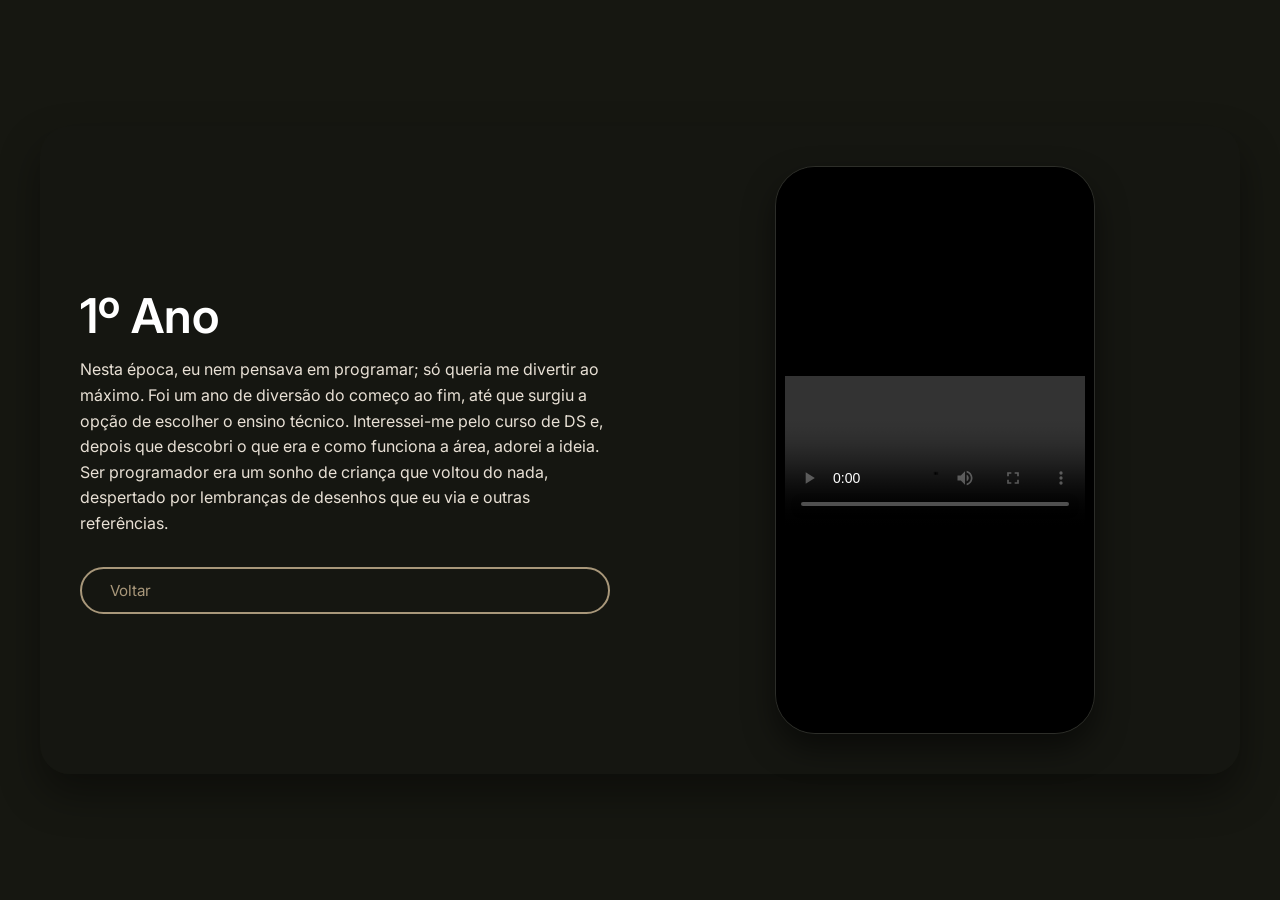
==== ano1.html @ 274b6684 "primeiro commit" ====
<!DOCTYPE html>
<html lang="pt-br">
<head>
    <meta charset="UTF-8">
    <title>1º Ano - Portfólio</title>
    <link rel="stylesheet" href="style.css">
</head>
<body>
<div class="container">
    <div class="left-column">
        <h1 class="name">1º Ano</h1>
        <p class="bio">Nesta época, eu nem pensava em programar; só queria me divertir ao máximo. Foi um ano de diversão do começo ao fim, até que surgiu a opção de escolher o ensino técnico. Interessei-me pelo curso de DS e, depois que descobri o que era e como funciona a área, adorei a ideia. Ser programador era um sonho de criança que voltou do nada, despertado por lembranças de desenhos que eu via e outras referências.</p>
        <a href="index.html" class="portfolio-btn">Voltar</a>
    </div>
    <div class="right-column">
        <div class="image-container">
            <iframe class="video-content" src="1ano;).mp4" frameborder="0" allowfullscreen></iframe>
            
            </div>
    </div>
</div>
<audio id="bgm" src="go-big-or-go-home-otto-mp3-main-version-39685-02-35.mp3" loop autoplay></audio>
<script>document.body.addEventListener('click', () => { document.getElementById('bgm').play(); }, {once: true});</script>
</body>
</html>
---- style.css ----
/* Fonte moderna */
@import url('https://fonts.googleapis.com/css2?family=Inter:wght@300;400;500;600;700&display=swap');

/* Paleta de cores */
:root {
    --dark-bg: #161711;
    --dark-brown: #45362C;
    --beige: #A8977A;
    --light-text: #f5f0e8;
    --soft-white: #e8e0d5;
}

/* Reset */
* {
    margin: 0;
    padding: 0;
    box-sizing: border-box;
    font-family: 'Inter', sans-serif;
}

/* Corpo do site */
body {
    background-color: var(--dark-bg);
    color: var(--light-text);
    min-height: 100vh;
    display: flex;
    align-items: center;
    justify-content: center;
    padding: 20px;
}

/* Container principal */
.container {
    max-width: 1200px;
    width: 100%;
    display: grid;
    grid-template-columns: 1fr 1fr;
    gap: 60px;
    padding: 40px;
    background-color: rgba(22, 23, 17, 0.85);
    border-radius: 30px;
    box-shadow: 0 20px 40px rgba(0,0,0,0.4);
    animation: fadeIn 0.8s ease;
}

/* Coluna esquerda */
.left-column {
    display: flex;
    flex-direction: column;
    justify-content: center;
}

/* Nome principal */
.name {
    font-size: 3rem;
    font-weight: 600;
    margin-bottom: 12px;
    color: white;
}

/* Subtítulo */
.tagline {
    font-size: 1.2rem;
    color: var(--beige);
    margin-bottom: 25px;
}

/* Texto */
.bio {
    font-size: 1rem;
    color: var(--soft-white);
    margin-bottom: 30px;
    line-height: 1.6;
}

/* Grupo de botões */
.button-group {
    display: flex;
    gap: 15px;
    flex-wrap: wrap;
}

/* Botões */
.portfolio-btn {
    background: transparent;
    border: 2px solid var(--beige);
    color: var(--beige);
    padding: 12px 28px;
    border-radius: 50px;
    cursor: pointer;
    font-size: 0.95rem;
    transition: 0.3s;
    text-decoration: none;
    display: inline-block;
}

.portfolio-btn:hover {
    background: var(--beige);
    color: var(--dark-bg);
    transform: translateY(-3px);
}

/* Botão de Contato Destacado */
.contact-btn {
    background: var(--beige) !important;
    color: var(--dark-bg) !important;
    font-weight: bold;
}

/* Coluna direita (imagem/vídeo) */
.right-column {
    display: flex;
    align-items: center;
    justify-content: center;
}

/* Container de Mídia (Estilo Celular Vertical) */
.image-container {
    width: 100%;
    max-width: 320px; /* Largura de celular */
    aspect-ratio: 9 / 16; /* Proporção em pé */
    border-radius: 40px;
    overflow: hidden;
    box-shadow: 0 15px 30px rgba(0,0,0,0.5);
    border: 1px solid rgba(255, 255, 255, 0.1);
}

.profile-image, .video-content {
    width: 100%;
    height: 100%;
    display: block;
    object-fit: cover;
    transition: 0.5s;
}

.profile-image:hover {
    transform: scale(1.05);
}

/* Responsivo */
@media (max-width: 900px) {
    .container {
        grid-template-columns: 1fr;
        text-align: center;
    }
    .right-column { order: -1; }
    .button-group { justify-content: center; }
}

@keyframes fadeIn {
    from { opacity: 0; transform: translateY(20px); }
    to { opacity: 1; transform: translateY(0); }
}
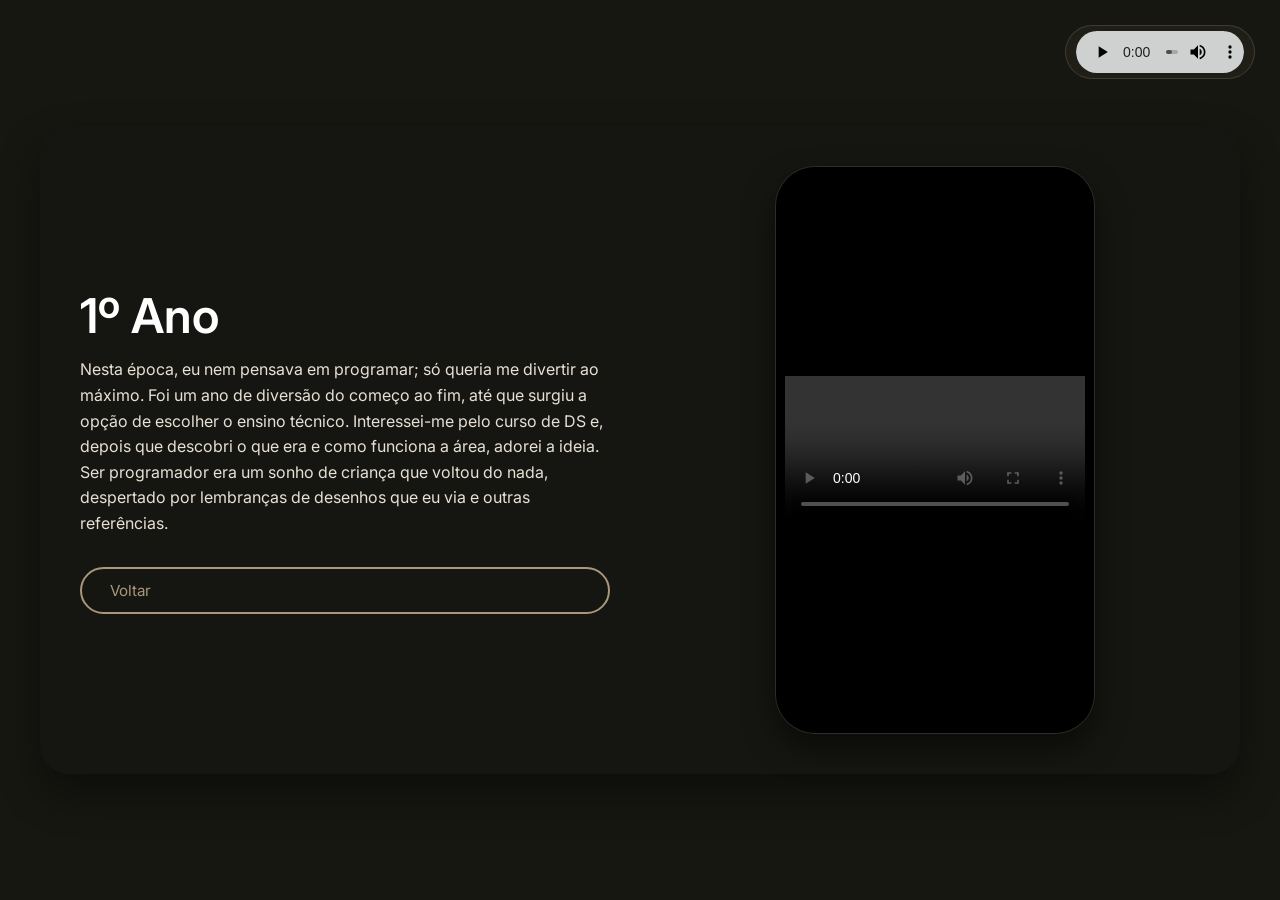
==== commit 441c44c2: "atualização d html audio" ====
--- a/ano1.html
+++ b/ano1.html
@@ -20,6 +20,8 @@
     </div>
 </div>
 <audio id="bgm" src="go-big-or-go-home-otto-mp3-main-version-39685-02-35.mp3" loop autoplay></audio>
-<script>document.body.addEventListener('click', () => { document.getElementById('bgm').play(); }, {once: true});</script>
+<audio class="music-player" controls loop>
+    <source src="go-big-or-go-home-otto-mp3-main-version-39685-02-35.mp3" type="audio/mpeg">
+</audio>
 </body>
 </html>
--- a/style.css
+++ b/style.css
@@ -150,4 +150,31 @@
 @keyframes fadeIn {
     from { opacity: 0; transform: translateY(20px); }
     to { opacity: 1; transform: translateY(0); }
+}
+/* Player de Música */
+.music-player {
+    position: fixed;
+    top: 25px;
+    right: 25px;
+    z-index: 1000;
+
+    width: 190px;
+
+    background: rgba(168, 151, 122, 0.08); /* bege bem suave */
+    backdrop-filter: blur(8px);
+    -webkit-backdrop-filter: blur(8px);
+
+    border: 1px solid rgba(168, 151, 122, 0.3);
+    border-radius: 50px;
+
+    padding: 5px 10px;
+
+    opacity: 0.85;
+    transition: 0.3s ease;
+}
+
+/* Hover suave */
+.music-player:hover {
+    opacity: 1;
+    transform: scale(1.05);
 }
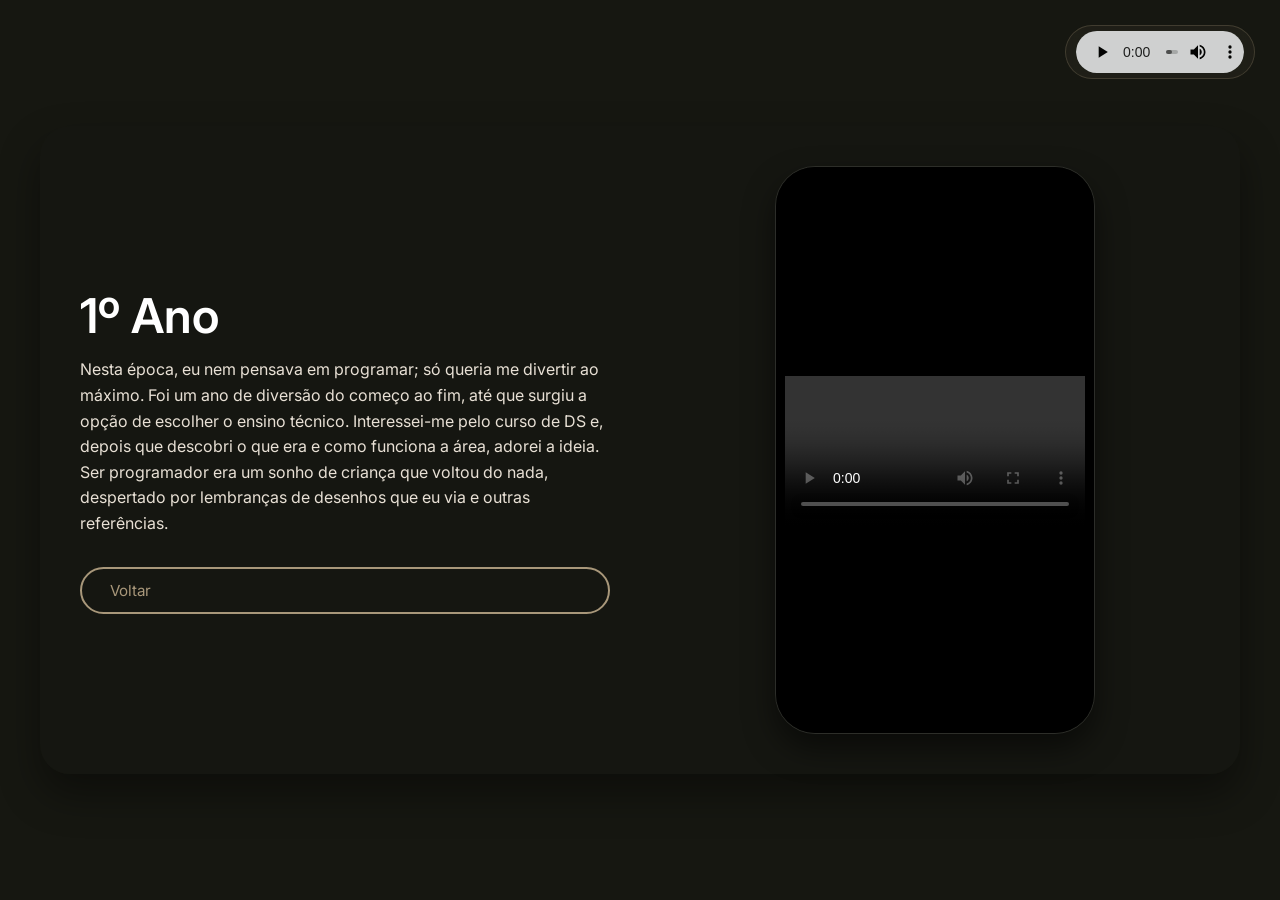
==== commit 0e6b4e59: "atulização pastas" ====
--- a/ano1.html
+++ b/ano1.html
@@ -14,14 +14,14 @@
     </div>
     <div class="right-column">
         <div class="image-container">
-            <iframe class="video-content" src="1ano;).mp4" frameborder="0" allowfullscreen></iframe>
+            <iframe class="video-content" src="videos/1ano;).mp4" frameborder="0" allowfullscreen></iframe>
             
             </div>
     </div>
 </div>
-<audio id="bgm" src="go-big-or-go-home-otto-mp3-main-version-39685-02-35.mp3" loop autoplay></audio>
+<audio id="bgm" src="audios/go-big-or-go-home-otto-mp3-main-version-39685-02-35.mp3" loop autoplay></audio>
 <audio class="music-player" controls loop>
-    <source src="go-big-or-go-home-otto-mp3-main-version-39685-02-35.mp3" type="audio/mpeg">
+    <source src="audios/go-big-or-go-home-otto-mp3-main-version-39685-02-35.mp3" type="audio/mpeg">
 </audio>
 </body>
 </html>
